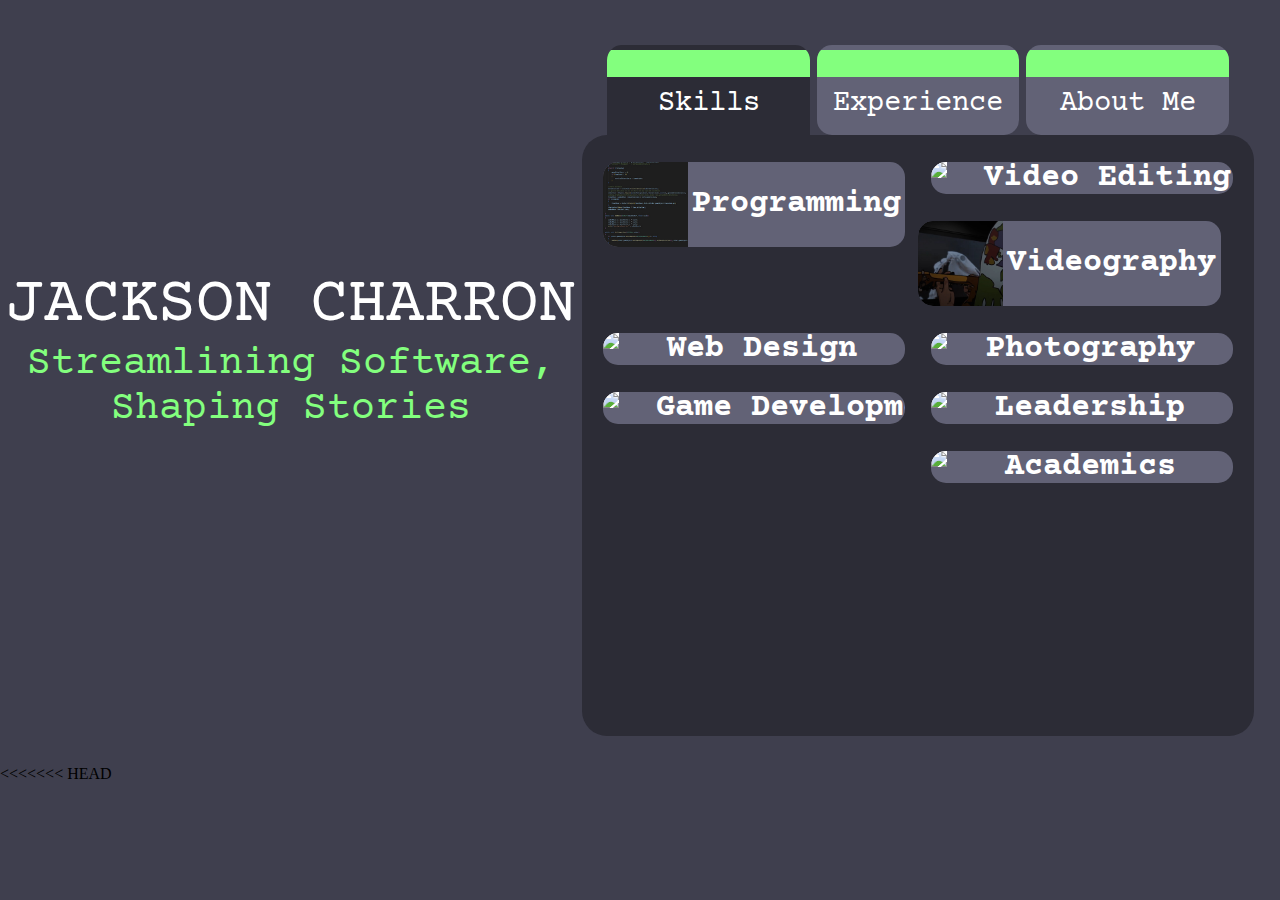
==== index.html @ 9fcb8065 "changed icons" ====
<!DOCTYPE html>
<html lang="en-us">

<head>

	<meta charset="UTF-8">
	<meta name="viewport" content="width=device-width, initial-scale=1">

	<title>Jackson's Portfolio</title>

</head>

<body>
	<div id="landingScreen">
		<div id="title">
			<h1>JACKSON CHARRON</h1>
			<h2>Streamlining Software, Shaping Stories</h2>
		</div>
		<div id="aboutTabWindow">
			<div id="aboutTabs">
				<button id="skillsTab" class="tab">
					<div class="colorBar"></div>
					<h1>Skills</h1>
				</button>
				<button id="experienceTab" class="tab unselectedTab">
					<div class="colorBar"></div>
					<h1>Experience</h1>
				</button>
				<button id="aboutMeTab" class="tab unselectedTab">
					<div class="colorBar"></div>
					<h1>About Me</h1>
				</button>
			</div>
			<div id="aboutInfoBox">
				<div id="skillsInfoBox">
					<div id="programmingCard" class= "infoCard left">
						<img class="infoIcon" src="images/programmingIcon.jpg">
						<h3>Programming</h3>
					</div>
					<div id="editingCard" class= "infoCard right">
						<img class="infoIcon" src="https://placehold.co/256x256">
						<h3>Video Editing</h3>
					</div>
					<div id="videographyCard" class= "infoCard left">
						<img class="infoIcon" src="images/videographyIcon.jpg">
						<h3>Videography</h3>
					</div>
					<div id="photographyCard" class= "infoCard right">
						<img class="infoIcon" src="https://placehold.co/256x256">
						<h3>Photography</h3>
					</div>
					<div id="webDesignCard" class= "infoCard left">
						<img class="infoIcon" src="https://placehold.co/256x256">
						<h3>Web Design</h3>
					</div>
					<div id="leadershipCard" class= "infoCard right">
						<img class="infoIcon" src="https://placehold.co/256x256">
						<h3>Leadership</h3>
					</div>
					<div id="gameDevelopmentCard" class= "infoCard left">
						<img class="infoIcon" src="https://placehold.co/256x256">
						<h3>Game Development</h3>
					</div>
					<div id="academicsCard" class= "infoCard right">
						<img class="infoIcon" src="https://placehold.co/256x256">
						<h3>Academics</h3>
					</div>
				</div>
				<div id="experienceInfoBox"><p>experience</p></div>
				<div id="aboutMeInfoBox"><p>about</p></div>
			</div>
		</div>
	</div>
<<<<<<< HEAD
	<div id="dimScreen">
		<div id="infoOverlays">
			<div id="infoOverlayButtons">
				<img id="closeInfoOverlay" src="https://placehold.co/256x256">
			</div>
			<div id="ProgrammingInfoOverlay">
				<h1>programming</h1>
			</div>
=======
	<div id="infoOverlays">
		<div id="infoOverlayButtons">
			<img id="closeInfoOverlay" src="https://placehold.co/256x256">
		</div>
		<div id="ProgrammingInfoOverlay" class="specInfoOverlay">
			<h1>programming</h1>
>>>>>>> 30cd0de2072a592771517bc92a729ec26924bf11
		</div>
		<div id="EditingInfoOverlay" class="specInfoOverlay">
			<h1>editing</h1>
		</div>
		<div id="VideographyInfoOverlay" class="specInfoOverlay">
			<h1>videography</h1>
		</div>
		<div id="PhotographyInfoOverlay" class="specInfoOverlay">
			<h1>photography</h1>
		</div>
		<div id="WebDesignInfoOverlay" class="specInfoOverlay">
			<h1>web design</h1>
		</div>
		<div id="LeadershipInfoOverlay" class="specInfoOverlay">
			<h1>leadership</h1>
		</div>
		<div id="GameDevelopmentInfoOverlay" class="specInfoOverlay">
			<h1>game development</h1>
		</div>
		<div id="AcademicsInfoOverlay" class="specInfoOverlay">
			<h1>academics</h1>
		</div>
	</div>
	<div id="projectsOverview">
		<div id="projectsOverviewTitle">
			<h1>PROJECTS</h1>
		</div>
		<div id="projects">
			<div class="projectItem left">
				<img src="https://placehold.co/600x400">
				<h2>projectName</h2>
			</div>
			<div class="projectItem middle">
				<img src="https://placehold.co/600x400">
				<h2>projectName</h2>
			</div>
			<div class="projectItem right">
				<img src="https://placehold.co/600x400">
				<h2>projectName</h2>
			</div>
			<div class="projectItem left">
				<img src="https://placehold.co/600x400">
				<h2>projectName</h2>
			</div>
			<div class="projectItem middle">
				<img src="https://placehold.co/600x400">
				<h2>projectName</h2>
			</div>
			<div class="projectItem right">
				<img src="https://placehold.co/600x400">
				<h2>projectName</h2>
			</div>
		</div>
	</div>
	<div id="footer">
		<p>Site designed, created, and hosted by Jackson Charron</p>
		<p><a href="https://github.com/saltine6/portfolio-site" target="_blank" rel="noreferrer noopener">Source Code</a></p>
	</div>
</body>
<link rel="stylesheet" type="text/css" href="index.css">
<script src="index.js"></script>
</html>
---- index.css ----
@font-face {
    font-family: 'Courier Prime';
    src: url("fonts/courier-prime/CourierPrime-Regular.ttf");
    font-weight: normal;
}

@font-face {
    font-family: 'Courier Prime';
    src: url("fonts/courier-prime/CourierPrime-Bold.ttf");
    font-weight: bold;
}

body {
    background-color: #3f3f4e;
    width: 100%;
    margin: 0;
    padding: 0;
    display: flex;
    flex-direction: column;
}

#landingScreen {
    margin: 0;
    display: flex;
    height: 85vh;
    min-width: 50%;
    float: left;
}

h1 {
    color: white; 
    font-size: 4em;
    font-family: 'Courier Prime';
    font-weight: normal;
}

#aboutTabWindow {
    width: 60%;
    display: flex;
    float:right;
    height: 85vh;
    display: flex;
    flex-direction: column;
}

#aboutTabs {
    height: 10vh;
    display: flex;
    width: 100%;
    margin-top: 5vh;
    margin-right: 2vw;
}

.tab {
    border-radius: 15px 15px 0 0;
    overflow: hidden;
    width: 29%;
    height: 100%;
    text-align: center;
    background-color: #2c2c36;
    border-style: none;
    padding: 0;
}

.tab.unselectedTab {
    background-color: #626276;
    border-radius: 15px;
}

.tab.unselectedTab:hover {
    animation-duration: 300ms;
    animation-name: tabGlow;
    animation-fill-mode: both;
    cursor: pointer;
}

@keyframes tabGlow {
    from {
        filter: brightness(100%);
        border-radius: 15px;
    }
    to {
        filter: brightness(85%);
        border-radius: 15px 15px 0 0;
    }
}

.colorBar {
    width: 100%;
    height: 30%;
    margin: 0;
    position:relative;
}

#skillsTab .colorBar {
    background-color: #83ff7e;
}

#experienceTab .colorBar {
    background-color: #83ff7e;
}

#aboutMeTab .colorBar {
    background-color: #83ff7e;
}

#skillsTab {
    margin-left: 2vw;
    float: left;
}

#experienceTab {
    margin-left: auto;
    margin-right: auto;
}

#aboutMeTab {
    margin-right: 4vw;
    float: right;
}

.tab h1 {
    font-size: 2.3vw;
    margin: 5% 0;
}

#aboutInfoBox {
    height: 75%;
    background-color: #2c2c36;
    margin-right: 2vw;
    padding: 0 3%;
    border-radius: 25px;
    padding-bottom: 3vh;
}

#aboutInfoBox div p {
    color: white;
    font-family: 'Courier Prime';
    margin: 5%;
}

#skillsInfoBox {
    display: block;
}

#experienceInfoBox {
    display: none;
}

#aboutMeInfoBox {
    display: none;
}

div.infoCard {
    background-color: #626276;
    border-radius: 15px;
    overflow: hidden;
    margin-top: 3vh;
    width: 48%;
    height: 20%;
    display: flex;
    flex-direction: row;
    text-align: center;
    overflow: hidden;
}

.infoCard.left {
    margin-right: 2%;
    float: left;
}

.infoCard.right {
    margin-left: 2%;
    float: right;
}

.infoCard h3 {
    color: white;
    font-family: 'Courier Prime';
    font-size: 200%;
    line-height: 100%;
    text-wrap:nowrap;
    margin: auto;
    width: 70%;
}

.specInfoOverlay {
    display: none;
}

.infoIcon {
    height: 100%;
    max-width: 28%;
    background-color: white;
    overflow: hidden;
}

.infoCard:hover {
    animation-duration: 300ms;
    animation-name: infoCardGlow;
    animation-fill-mode: both;
    cursor: pointer;
}

@keyframes infoCardGlow {
    from {
        filter: brightness(100%);
    }

    to {
        filter: brightness(85%);
    }
}

#title {
    width: 50%;
    display: flex;
    float: left;
    flex-direction: column;
}

#title h1 {
    text-align: center;
    font-size: 400%;
    display:flex;
    flex-direction: column;
    justify-content: center;
    margin: auto;
    margin-top: 30vh;
    margin-bottom: 0;
    font-family: 'Courier Prime';
    font-weight: normal;
    min-width: 100%;
}

#title h2 {
    text-align: center;
    font-size: 250%;
    color: #83ff7e;
    display:flex;
    flex-direction: column;
    justify-content: center;
    margin: auto;
    margin-top: 0;
    font-family: 'Courier Prime';
    font-weight: normal;
}

#projectsOverview {
    margin: 0;
    background-color: #3f3f4e;
}

#projectsOverviewTitle {
    height: 15vh;
    justify-content: center;
    width: 100%;
    display: flex;
    background-color: #2c2c36;
}

#projectsOverviewTitle h1 {
    text-align: center;
    display: flex;
    margin: auto;
    vertical-align: middle;
}

#footer {
    height: 10vh;
    justify-content: center;
    width: 100%;
    display: flex;
    flex-direction: column;
    background-color: #2c2c36;
    padding-top: 0.6%;
}

#footer p {
    text-align: center;
    display: flex;
    margin: auto;
    vertical-align: middle;
    font-family: 'Courier Prime';
    color: #ffffff;
    font-size: 100%;
}

#footer p a {
    color: #83ff7e;
    margin-top: -20%;
}

#projects {
    display: flex;
    flex-wrap:wrap;
    margin-bottom: 5vh;
}

#projects div.right {
    float: right;
    margin-right: 5vw;
}

#projects div.left {
    float: left;
    margin-left: 5vw;
}

#projects div.middle {
    margin-left: auto;
    margin-right: auto;
}

div.projectItem {
    background-color: #2c2c36;
    border-radius: 25px;
    overflow: hidden;
    margin-top: 5vh;
    width: 29vw;
    display: flex;
    flex-direction: column;
}

div.projectItem:hover {
    animation-duration: 300ms;
    animation-name: liftCard;
    animation-fill-mode: forwards;
    cursor: pointer;
}

@keyframes liftCard {
    from {
        box-shadow: 0 0 0 0 #2c2c36;
    }

    to {
        box-shadow: 0 0 0 5px #83ff7e;
    }
}

div.projectItem h2 {
    font-size: 3vw;
    margin: 3% auto;
    color: white;
    font-family: 'Courier Prime';
    font-weight: normal;
}

div.projectItem img {
    width: 100%;
}

#infoOverlays {
    margin: 1% auto;
    align-self: center;
    width: 60%;
    height: 95%;
    background-color: #2c2c36;
    box-shadow: 0px 0px 10px 10px #2c2c36;
    border: 5px solid #83ff7e;
    border-radius: 25px;
}

#dimScreen {
    display: none;
    position: absolute;
    width: 100%;
    height: 100%;
    background-color: #2c2c36b0;
}

#closeInfoOverlay {
    width: 5%;
    float: right;
    margin: 2%;
    margin-right: 3%;
}

#closeInfoOverlay:hover {
    cursor: pointer;
}
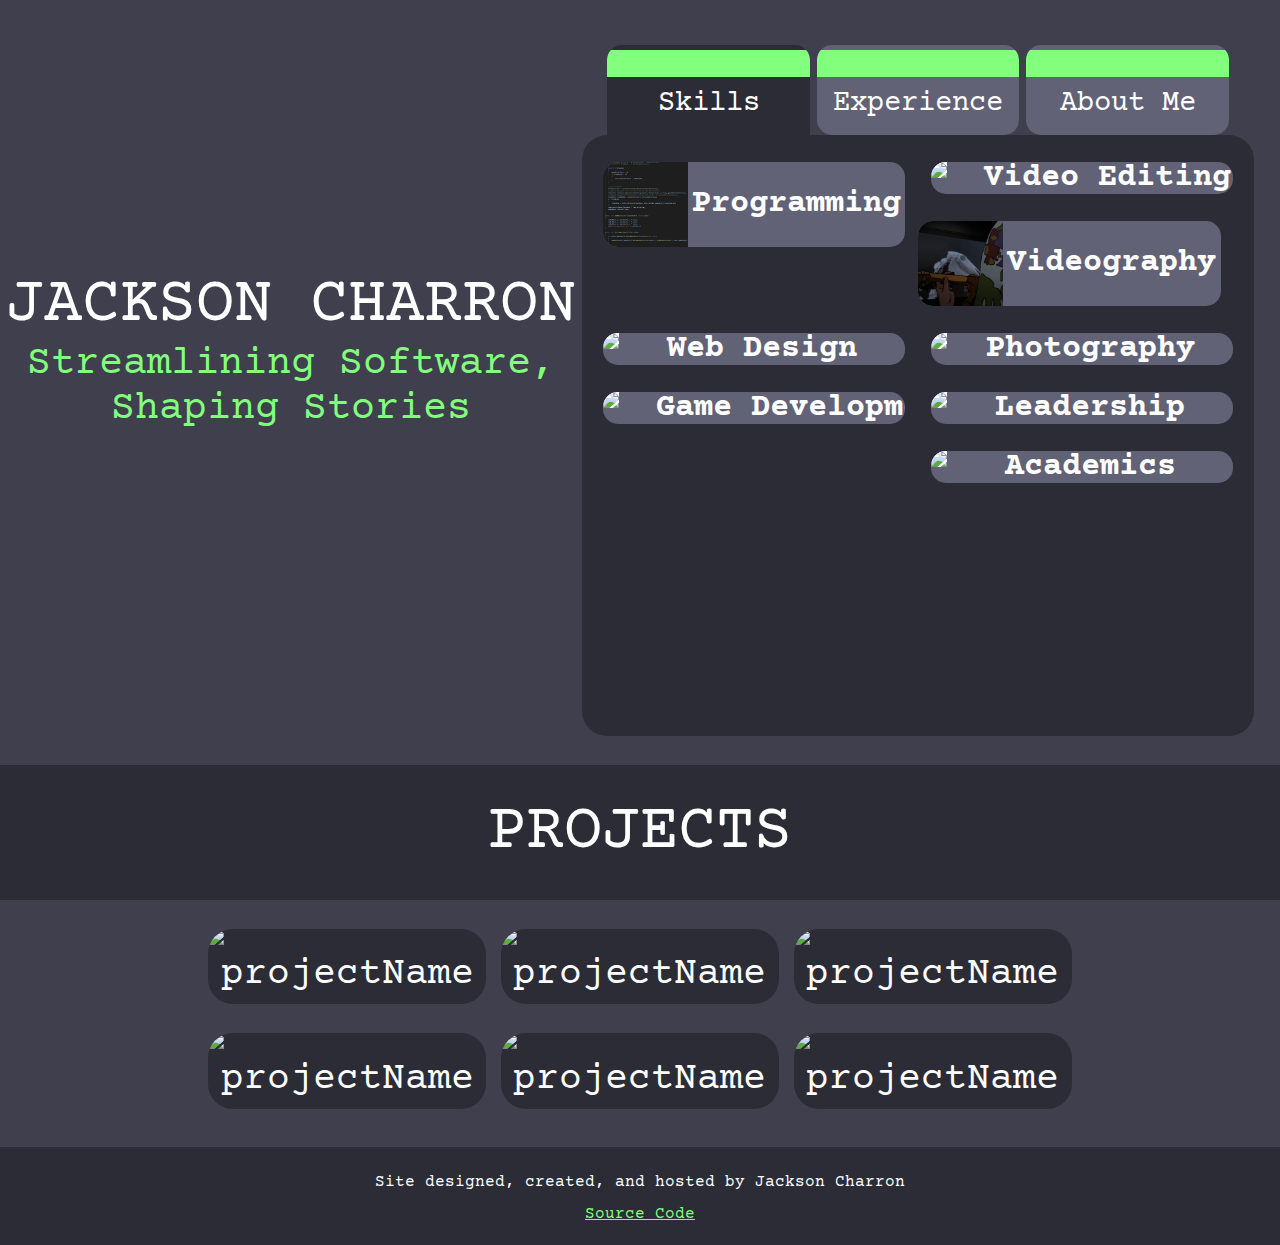
==== commit f17b5aab: "fixed background dimming" ====
--- a/index.html
+++ b/index.html
@@ -10,7 +10,7 @@
 
 </head>
 
-<body>
+<body id="body">
 	<div id="landingScreen">
 		<div id="title">
 			<h1>JACKSON CHARRON</h1>
@@ -71,8 +71,8 @@
 			</div>
 		</div>
 	</div>
-<<<<<<< HEAD
-	<div id="dimScreen">
+	<div id="infoOverlay">
+		<div id="dimScreen"></div>
 		<div id="infoOverlays">
 			<div id="infoOverlayButtons">
 				<img id="closeInfoOverlay" src="https://placehold.co/256x256">
@@ -80,35 +80,27 @@
 			<div id="ProgrammingInfoOverlay">
 				<h1>programming</h1>
 			</div>
-=======
-	<div id="infoOverlays">
-		<div id="infoOverlayButtons">
-			<img id="closeInfoOverlay" src="https://placehold.co/256x256">
-		</div>
-		<div id="ProgrammingInfoOverlay" class="specInfoOverlay">
-			<h1>programming</h1>
->>>>>>> 30cd0de2072a592771517bc92a729ec26924bf11
-		</div>
-		<div id="EditingInfoOverlay" class="specInfoOverlay">
-			<h1>editing</h1>
-		</div>
-		<div id="VideographyInfoOverlay" class="specInfoOverlay">
-			<h1>videography</h1>
-		</div>
-		<div id="PhotographyInfoOverlay" class="specInfoOverlay">
-			<h1>photography</h1>
-		</div>
-		<div id="WebDesignInfoOverlay" class="specInfoOverlay">
-			<h1>web design</h1>
-		</div>
-		<div id="LeadershipInfoOverlay" class="specInfoOverlay">
-			<h1>leadership</h1>
-		</div>
-		<div id="GameDevelopmentInfoOverlay" class="specInfoOverlay">
-			<h1>game development</h1>
-		</div>
-		<div id="AcademicsInfoOverlay" class="specInfoOverlay">
-			<h1>academics</h1>
+			<div id="EditingInfoOverlay" class="specInfoOverlay">
+				<h1>editing</h1>
+			</div>
+			<div id="VideographyInfoOverlay" class="specInfoOverlay">
+				<h1>videography</h1>
+			</div>
+			<div id="PhotographyInfoOverlay" class="specInfoOverlay">
+				<h1>photography</h1>
+			</div>
+			<div id="WebDesignInfoOverlay" class="specInfoOverlay">
+				<h1>web design</h1>
+			</div>
+			<div id="LeadershipInfoOverlay" class="specInfoOverlay">
+				<h1>leadership</h1>
+			</div>
+			<div id="GameDevelopmentInfoOverlay" class="specInfoOverlay">
+				<h1>game development</h1>
+			</div>
+			<div id="AcademicsInfoOverlay" class="specInfoOverlay">
+				<h1>academics</h1>
+			</div>
 		</div>
 	</div>
 	<div id="projectsOverview">
--- a/index.css
+++ b/index.css
@@ -205,10 +205,12 @@
 @keyframes infoCardGlow {
     from {
         filter: brightness(100%);
+        box-shadow: 0 0 0 0 #2c2c36;
     }
 
     to {
         filter: brightness(85%);
+        box-shadow: 0 0 0 5px #83ff7e;
     }
 }
 
@@ -294,17 +296,19 @@
 #projects {
     display: flex;
     flex-wrap:wrap;
-    margin-bottom: 5vh;
+    margin: auto;
+    margin-bottom: 3%;
+    width: 75%;
 }
 
 #projects div.right {
     float: right;
-    margin-right: 5vw;
+    margin-right: 5%;
 }
 
 #projects div.left {
     float: left;
-    margin-left: 5vw;
+    margin-left: 5%;
 }
 
 #projects div.middle {
@@ -316,8 +320,8 @@
     background-color: #2c2c36;
     border-radius: 25px;
     overflow: hidden;
-    margin-top: 5vh;
-    width: 29vw;
+    margin-top: 3%;
+    width: 29%;
     display: flex;
     flex-direction: column;
 }
@@ -331,10 +335,12 @@
 
 @keyframes liftCard {
     from {
+        filter: brightness(100%);
         box-shadow: 0 0 0 0 #2c2c36;
     }
 
     to {
+        filter: brightness(85%);
         box-shadow: 0 0 0 5px #83ff7e;
     }
 }
@@ -368,6 +374,15 @@
     width: 100%;
     height: 100%;
     background-color: #2c2c36b0;
+    z-index: -1;
+}
+
+#infoOverlay {
+    display: none;
+    position: absolute;
+    width: 100%;
+    height: 100%;
+    z-index: 2;
 }
 
 #closeInfoOverlay {
@@ -380,3 +395,28 @@
 #closeInfoOverlay:hover {
     cursor: pointer;
 }
+
+.stopScrolling {
+    height: 100%;
+    overflow: hidden;
+}
+
+/* width */
+::-webkit-scrollbar {
+    width: 10px;
+}
+  
+/* Track */
+::-webkit-scrollbar-track {
+    background: #2c2c36;
+}
+
+/* Handle */
+::-webkit-scrollbar-thumb {
+    background: #83ff7e;
+}
+
+/* Handle on hover */
+::-webkit-scrollbar-thumb:hover {
+    background: #51d34c;
+}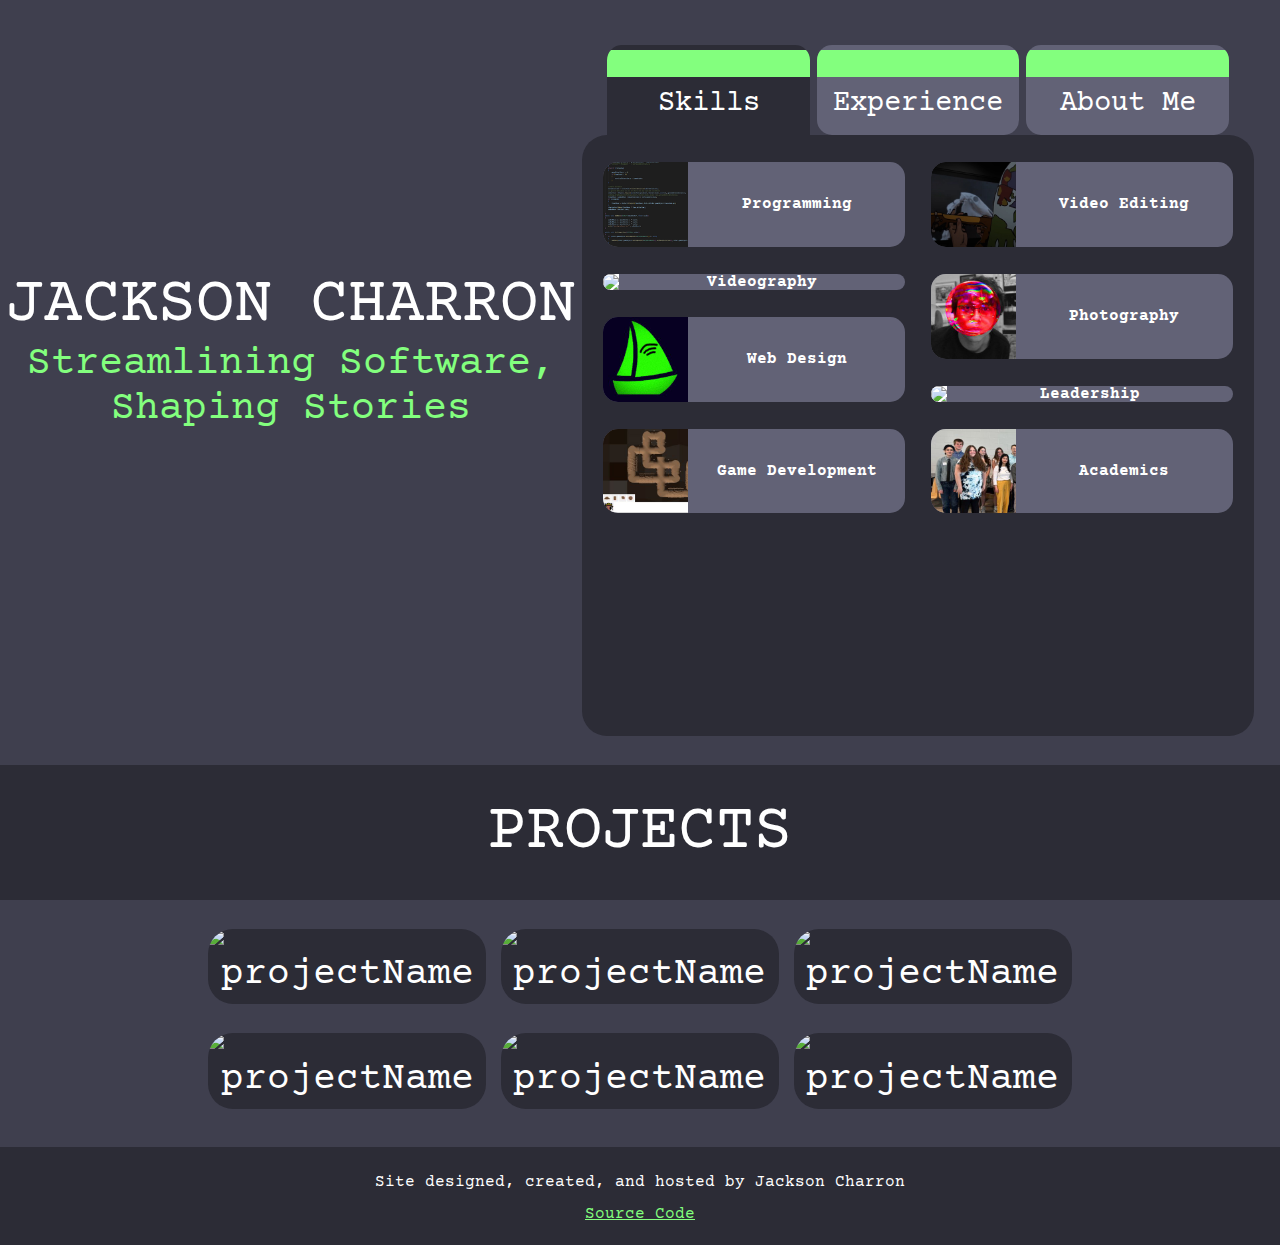
==== commit 649880d7: "continued updating icons" ====
--- a/index.html
+++ b/index.html
@@ -38,19 +38,19 @@
 						<h3>Programming</h3>
 					</div>
 					<div id="editingCard" class= "infoCard right">
-						<img class="infoIcon" src="https://placehold.co/256x256">
+						<img class="infoIcon" src="images/videoEditingIcon.jpg">
 						<h3>Video Editing</h3>
 					</div>
 					<div id="videographyCard" class= "infoCard left">
-						<img class="infoIcon" src="images/videographyIcon.jpg">
+						<img class="infoIcon" src="https://placehold.co/256x256">
 						<h3>Videography</h3>
 					</div>
 					<div id="photographyCard" class= "infoCard right">
-						<img class="infoIcon" src="https://placehold.co/256x256">
+						<img class="infoIcon" src="images/photographyIcon.jpg">
 						<h3>Photography</h3>
 					</div>
 					<div id="webDesignCard" class= "infoCard left">
-						<img class="infoIcon" src="https://placehold.co/256x256">
+						<img class="infoIcon" src="images/webDesignIcon.jpg">
 						<h3>Web Design</h3>
 					</div>
 					<div id="leadershipCard" class= "infoCard right">
@@ -58,11 +58,11 @@
 						<h3>Leadership</h3>
 					</div>
 					<div id="gameDevelopmentCard" class= "infoCard left">
-						<img class="infoIcon" src="https://placehold.co/256x256">
+						<img class="infoIcon" src="images/gameDevelopmentIcon.jpg">
 						<h3>Game Development</h3>
 					</div>
 					<div id="academicsCard" class= "infoCard right">
-						<img class="infoIcon" src="https://placehold.co/256x256">
+						<img class="infoIcon" src="images/academicsIcon.jpg">
 						<h3>Academics</h3>
 					</div>
 				</div>
--- a/index.css
+++ b/index.css
@@ -177,11 +177,17 @@
 .infoCard h3 {
     color: white;
     font-family: 'Courier Prime';
-    font-size: 200%;
+    font-size: 100%;
     line-height: 100%;
-    text-wrap:nowrap;
+    text-wrap:wrap;
     margin: auto;
     width: 70%;
+}
+
+@media screen and (min-width: 1300px) {
+    .infoCard h3 {
+        font-size: 200%;
+    }
 }
 
 .specInfoOverlay {
@@ -419,4 +425,4 @@
 /* Handle on hover */
 ::-webkit-scrollbar-thumb:hover {
     background: #51d34c;
-}+}
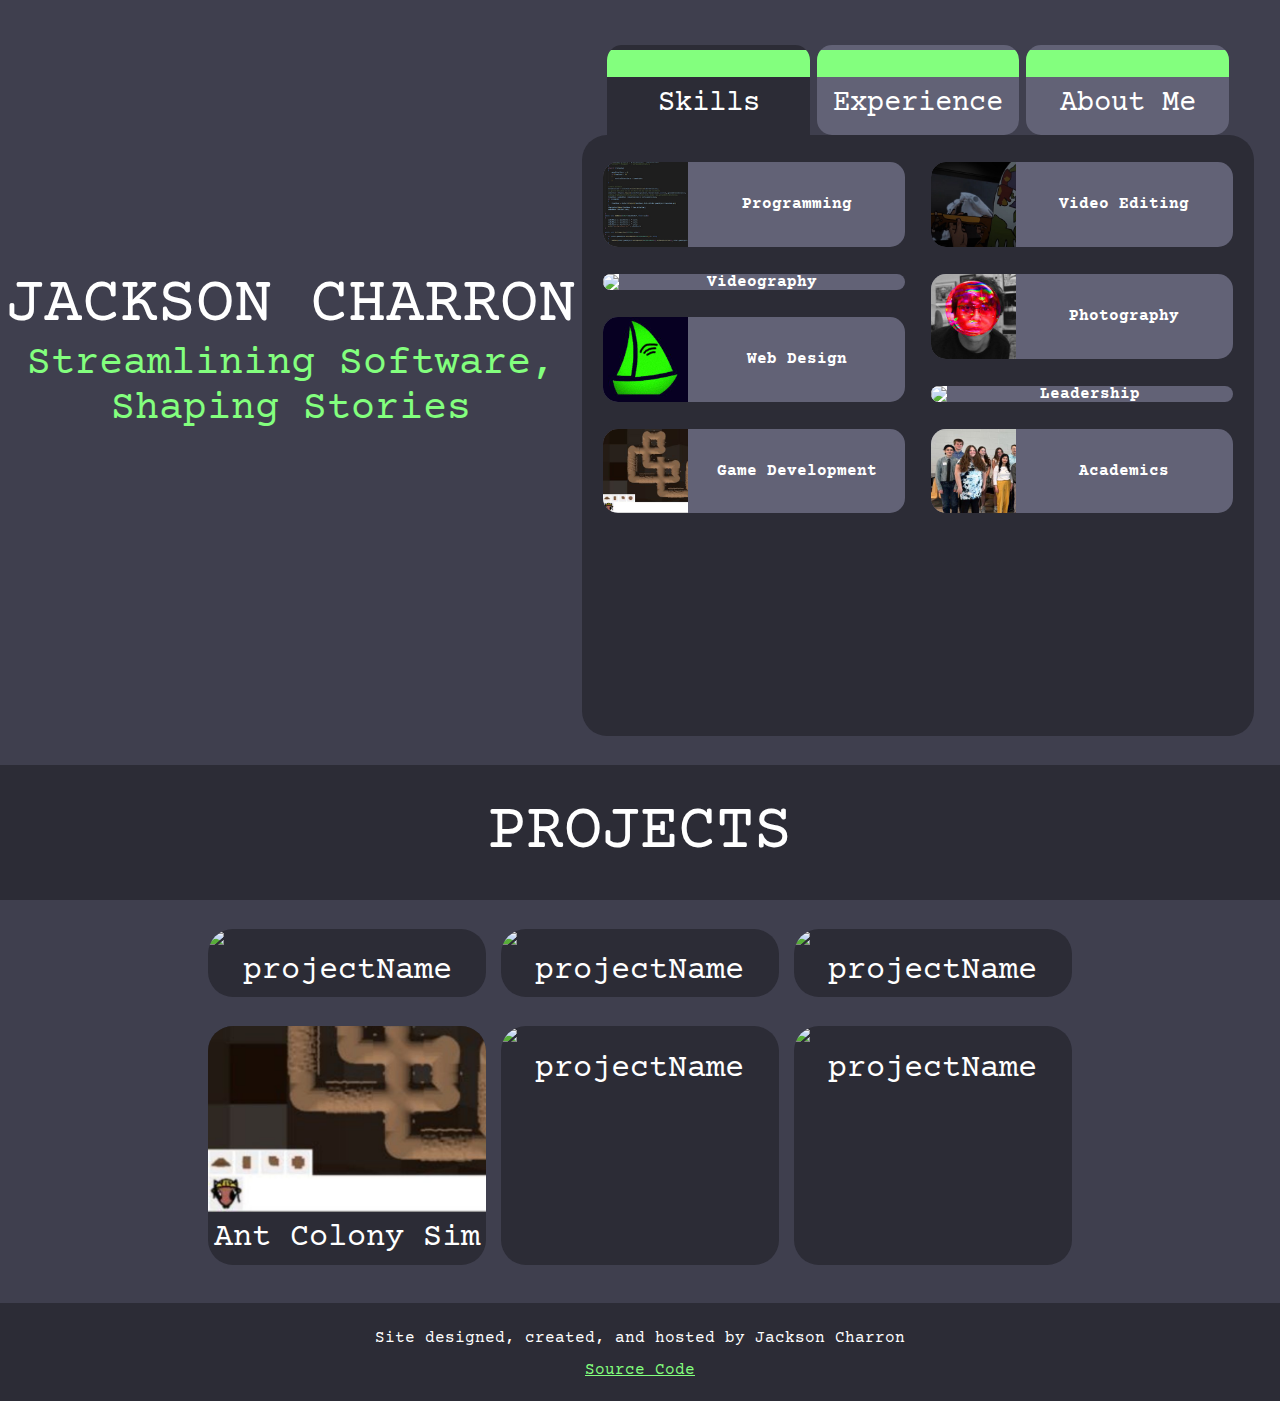
==== commit 43256d37: "overlay formatting + new image" ====
--- a/index.html
+++ b/index.html
@@ -75,31 +75,73 @@
 		<div id="dimScreen"></div>
 		<div id="infoOverlays">
 			<div id="infoOverlayButtons">
-				<img id="closeInfoOverlay" src="https://placehold.co/256x256">
+				<h1 id="closeInfoOverlay">X</h1>
 			</div>
-			<div id="ProgrammingInfoOverlay">
-				<h1>programming</h1>
+			<div id="ProgrammingInfoOverlay" class="specInfoOverlay">
+				<h1>Programming Skills</h1>
+				<h2>Can Write + Interpret in:</h2>
+				<div class="threeColContainer">
+					<div class="leftContainer">
+						<p>- C++</p>
+						<p>- C#</p>
+						<p>- Java</p>
+						<p>- OpenGLSL</p>
+					</div>
+					<div class="midContainer">
+						<p>- Python</p>
+						<p>- Arduino</p>
+						<p>- Javascript</p>
+						<p>- HTML</p>
+					</div>
+					<div class="rightContainer">
+						<p>- CSS</p>
+						<p>- Lua</p>
+						<p>- GDScript</p>
+						<p>- Luau</p>
+					</div>
+				</div>
+				<h2>Proficient with:</h2>
+				<div class="threeColContainer">
+					<div class="leftContainer">
+						<p>- Git</p>
+						<p>- VS Code</p>
+						<p>- NGINX</p>
+						<p>- Docker</p>
+					</div>
+					<div class="midContainer">
+						<p>- Unity</p>
+						<p>- Godot</p>
+						<p>- Processing</p>
+						<p>- IntelliJ</p>
+					</div>
+					<div class="rightContainer">
+						<p>- Arduino IDE</p>
+						<p>- Fabric</p>
+						<p>- Roblox Studio</p>
+						<p>- Forge</p>
+					</div>
+				</div>
 			</div>
 			<div id="EditingInfoOverlay" class="specInfoOverlay">
-				<h1>editing</h1>
+				<h1>Video Editing Skills</h1>
 			</div>
 			<div id="VideographyInfoOverlay" class="specInfoOverlay">
-				<h1>videography</h1>
+				<h1>Videography Skills</h1>
 			</div>
 			<div id="PhotographyInfoOverlay" class="specInfoOverlay">
-				<h1>photography</h1>
+				<h1>Photography Skills</h1>
 			</div>
 			<div id="WebDesignInfoOverlay" class="specInfoOverlay">
-				<h1>web design</h1>
+				<h1>Web Design Skills</h1>
 			</div>
 			<div id="LeadershipInfoOverlay" class="specInfoOverlay">
-				<h1>leadership</h1>
+				<h1>Leadership Skills</h1>
 			</div>
 			<div id="GameDevelopmentInfoOverlay" class="specInfoOverlay">
-				<h1>game development</h1>
+				<h1>Game Development Skills</h1>
 			</div>
 			<div id="AcademicsInfoOverlay" class="specInfoOverlay">
-				<h1>academics</h1>
+				<h1>Academic Skills</h1>
 			</div>
 		</div>
 	</div>
@@ -121,8 +163,8 @@
 				<h2>projectName</h2>
 			</div>
 			<div class="projectItem left">
-				<img src="https://placehold.co/600x400">
-				<h2>projectName</h2>
+				<img src="images/antColonyProject.jpg">
+				<h2>Ant Colony Sim</h2>
 			</div>
 			<div class="projectItem middle">
 				<img src="https://placehold.co/600x400">
--- a/index.css
+++ b/index.css
@@ -194,6 +194,11 @@
     display: none;
 }
 
+.specInfoOverlay h1 {
+    text-align: center;
+    width: 100%;
+}
+
 .infoIcon {
     height: 100%;
     max-width: 28%;
@@ -352,8 +357,10 @@
 }
 
 div.projectItem h2 {
-    font-size: 3vw;
+    font-size: 200%;
     margin: 3% auto;
+    max-height: 100%;
+    text-align: center;
     color: white;
     font-family: 'Courier Prime';
     font-weight: normal;
@@ -392,14 +399,62 @@
 }
 
 #closeInfoOverlay {
-    width: 5%;
-    float: right;
-    margin: 2%;
-    margin-right: 3%;
+    width: 3%;
+    margin: 2% 0 0 55%;
+    position: absolute;
+    color:#83ff7e;
 }
 
 #closeInfoOverlay:hover {
     cursor: pointer;
+    color:#51d34c;
+}
+
+.specInfoOverlay h1 {
+    font-size: 300%;
+    font-weight: bold;
+}
+
+.specInfoOverlay h2 {
+    color: #83ff7e;
+    font-family: 'Courier Prime';
+    margin-left: 5%;
+    font-size: 200%;
+    font-weight: normal;
+}
+
+.specInfoOverlay p {
+    color:white;
+    font-size: 150%;
+    font-family: 'Courier Prime';
+    font-weight: normal;
+    margin-left: 8%;
+    margin-right: 5%;
+    display: flex;
+}
+
+.threeColContainer {
+    width: 100%;
+    display: flex;
+    margin: 3% 4%;
+}
+
+.threeColContainer .leftContainer {
+    float: left;
+    width: 33%;
+    height: 100%;
+}
+
+.threeColContainer .rightContainer {
+    float: right;
+    width: 33%;
+    height: 100%;
+}
+
+.threeColContainer .midContainer {
+    width: 33%;
+    height: 100%;
+    margin: auto;
 }
 
 .stopScrolling {
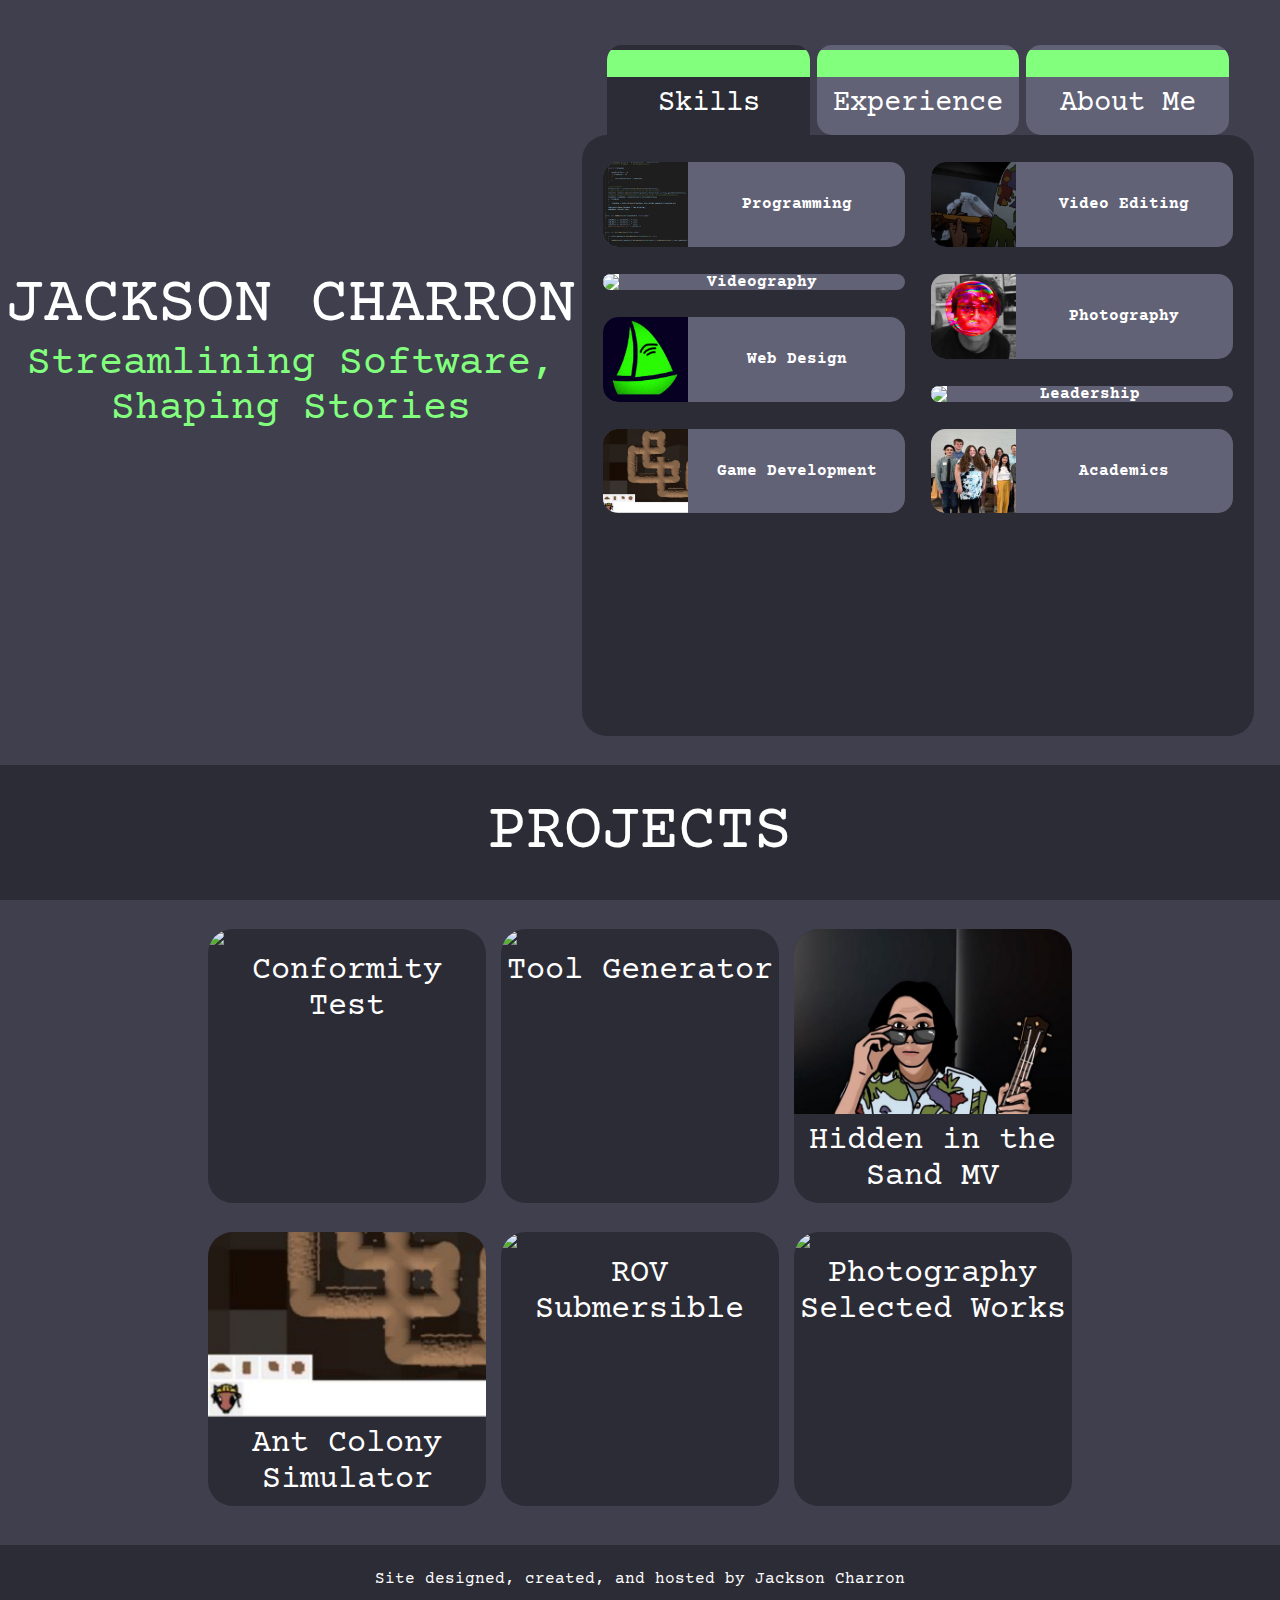
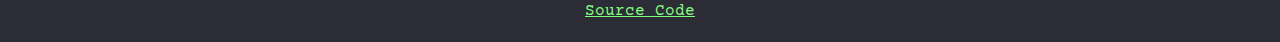
==== commit 8bdf0af2: "updated project panels" ====
--- a/index.html
+++ b/index.html
@@ -152,27 +152,27 @@
 		<div id="projects">
 			<div class="projectItem left">
 				<img src="https://placehold.co/600x400">
-				<h2>projectName</h2>
+				<h2>Conformity Test</h2>
 			</div>
 			<div class="projectItem middle">
 				<img src="https://placehold.co/600x400">
-				<h2>projectName</h2>
+				<h2>Tool Generator</h2>
+			</div>
+			<div class="projectItem right">
+				<img src="images/hitsmv.jpg">
+				<h2>Hidden in the Sand MV</h2>
+			</div>
+			<div class="projectItem left">
+				<img src="images/antColonyProject.jpg">
+				<h2>Ant Colony Simulator</h2>
+			</div>
+			<div class="projectItem middle">
+				<img src="https://placehold.co/600x400">
+				<h2>ROV Submersible</h2>
 			</div>
 			<div class="projectItem right">
 				<img src="https://placehold.co/600x400">
-				<h2>projectName</h2>
-			</div>
-			<div class="projectItem left">
-				<img src="images/antColonyProject.jpg">
-				<h2>Ant Colony Sim</h2>
-			</div>
-			<div class="projectItem middle">
-				<img src="https://placehold.co/600x400">
-				<h2>projectName</h2>
-			</div>
-			<div class="projectItem right">
-				<img src="https://placehold.co/600x400">
-				<h2>projectName</h2>
+				<h2>Photography Selected Works</h2>
 			</div>
 		</div>
 	</div>
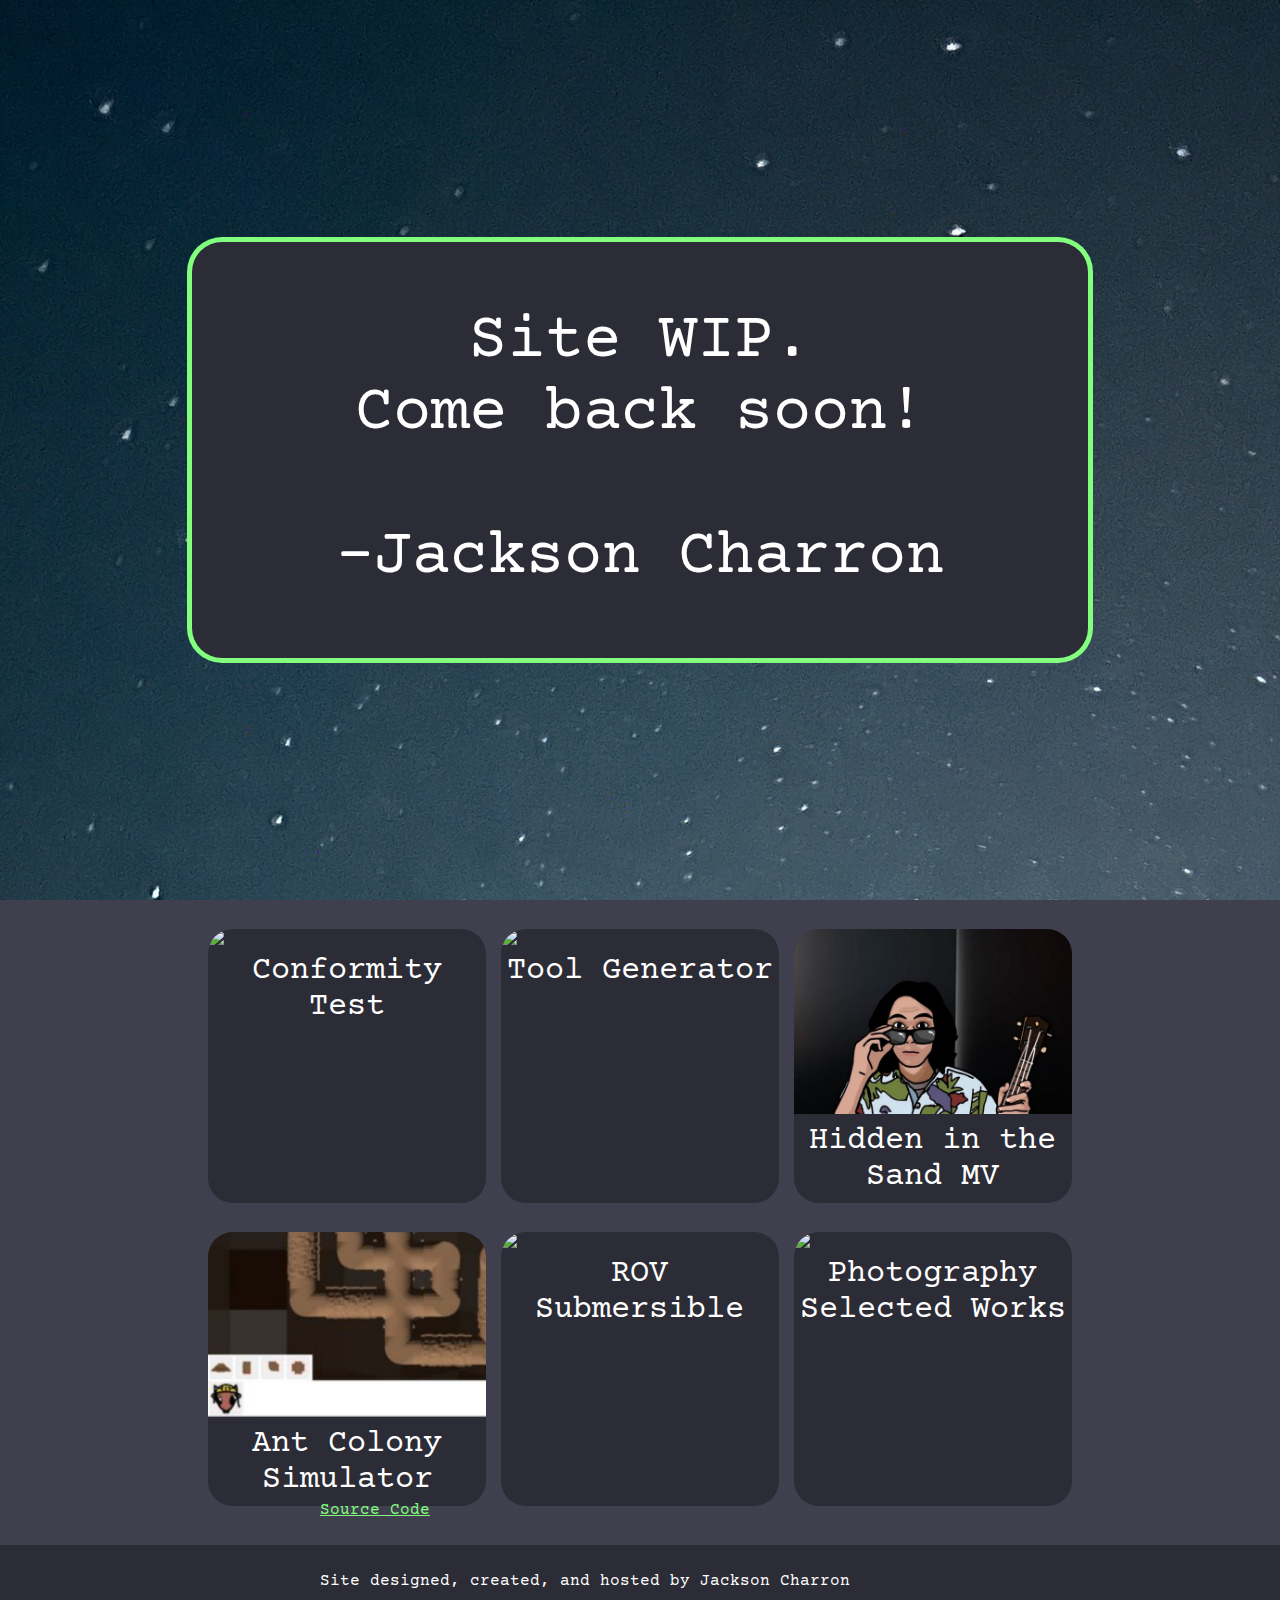
==== commit de3b3aa0: "added blog page + WIP cover to index" ====
--- a/index.html
+++ b/index.html
@@ -10,7 +10,10 @@
 
 </head>
 
-<body id="body">
+<body id="body" class="stopScrolling">
+	<div id="WIPCover">
+		<h1>Site WIP.<br>Come back soon!<br><br>-Jackson Charron</h1>
+	</div>
 	<div id="landingScreen">
 		<div id="title">
 			<h1>JACKSON CHARRON</h1>
--- a/index.css
+++ b/index.css
@@ -8,6 +8,29 @@
     font-family: 'Courier Prime';
     src: url("fonts/courier-prime/CourierPrime-Bold.ttf");
     font-weight: bold;
+}
+
+#WIPCover {
+    width: 100%;
+    height: 100%;
+    position: absolute;
+    background-color: #2c2c36;
+    z-index: 5;
+    display: flex;
+    flex-direction: column;
+    background-image: url("images/blogBackgroundImage.jpg");
+    justify-content: center;
+}
+
+#WIPCover > h1 {
+    width: 70%;
+    margin-left: 15%;
+    box-shadow: 0 0 0 5px #83ff7e;
+    border-radius: 30px;
+    padding: 5%;
+    box-sizing: border-box;
+    text-align: center;
+    background-color: #2c2c36;
 }
 
 body {
@@ -32,6 +55,74 @@
     font-size: 4em;
     font-family: 'Courier Prime';
     font-weight: normal;
+}
+
+p {
+    color: white;
+    font-family: 'Courier Prime';
+    font-weight: normal;
+    width: 50%;
+    font-size: 150%;
+    margin-left: 25%;
+    margin-right: auto;
+    line-height: 150%;
+    text-align: justify;
+    text-justify: inter-character;
+}
+
+audio {
+    position: fixed;
+    bottom: 30%;
+    right: 2%;
+    width:19%;
+}
+
+#blogTitle {
+    color: white; 
+    font-size: 5vw;
+    font-family: 'Courier Prime';
+    font-weight: normal;
+    width: 80%;
+    margin-left: 10%;
+    text-align: center;
+    margin-top: 2%;
+    margin-bottom: 1%;
+}
+
+#blogTitle > b {
+    color:#83ff7e;
+}
+
+#blogAuthor {
+    color: white; 
+    font-size: 150%;
+    font-family: 'Courier Prime';
+    font-weight: normal;
+    width: 50%;
+    margin-left: 25%;
+    text-align: center;
+    margin-top: 0;
+    margin-bottom: 0.5%;
+}
+
+#blogDate {
+    color: white; 
+    font-size: 150%;
+    font-family: 'Courier Prime';
+    font-weight: normal;
+    width: 50%;
+    margin-left: 25%;
+    text-align: center;
+    margin-top: 0;
+}
+
+#blogTitleDiv {
+    width: 100%;
+    background-color:#2c2c36;
+    background-image: url("images/blogBackgroundImage.jpg");
+    background-attachment: fixed;
+    margin-bottom: 2%;
+    padding: 10% 0;
 }
 
 #aboutTabWindow {
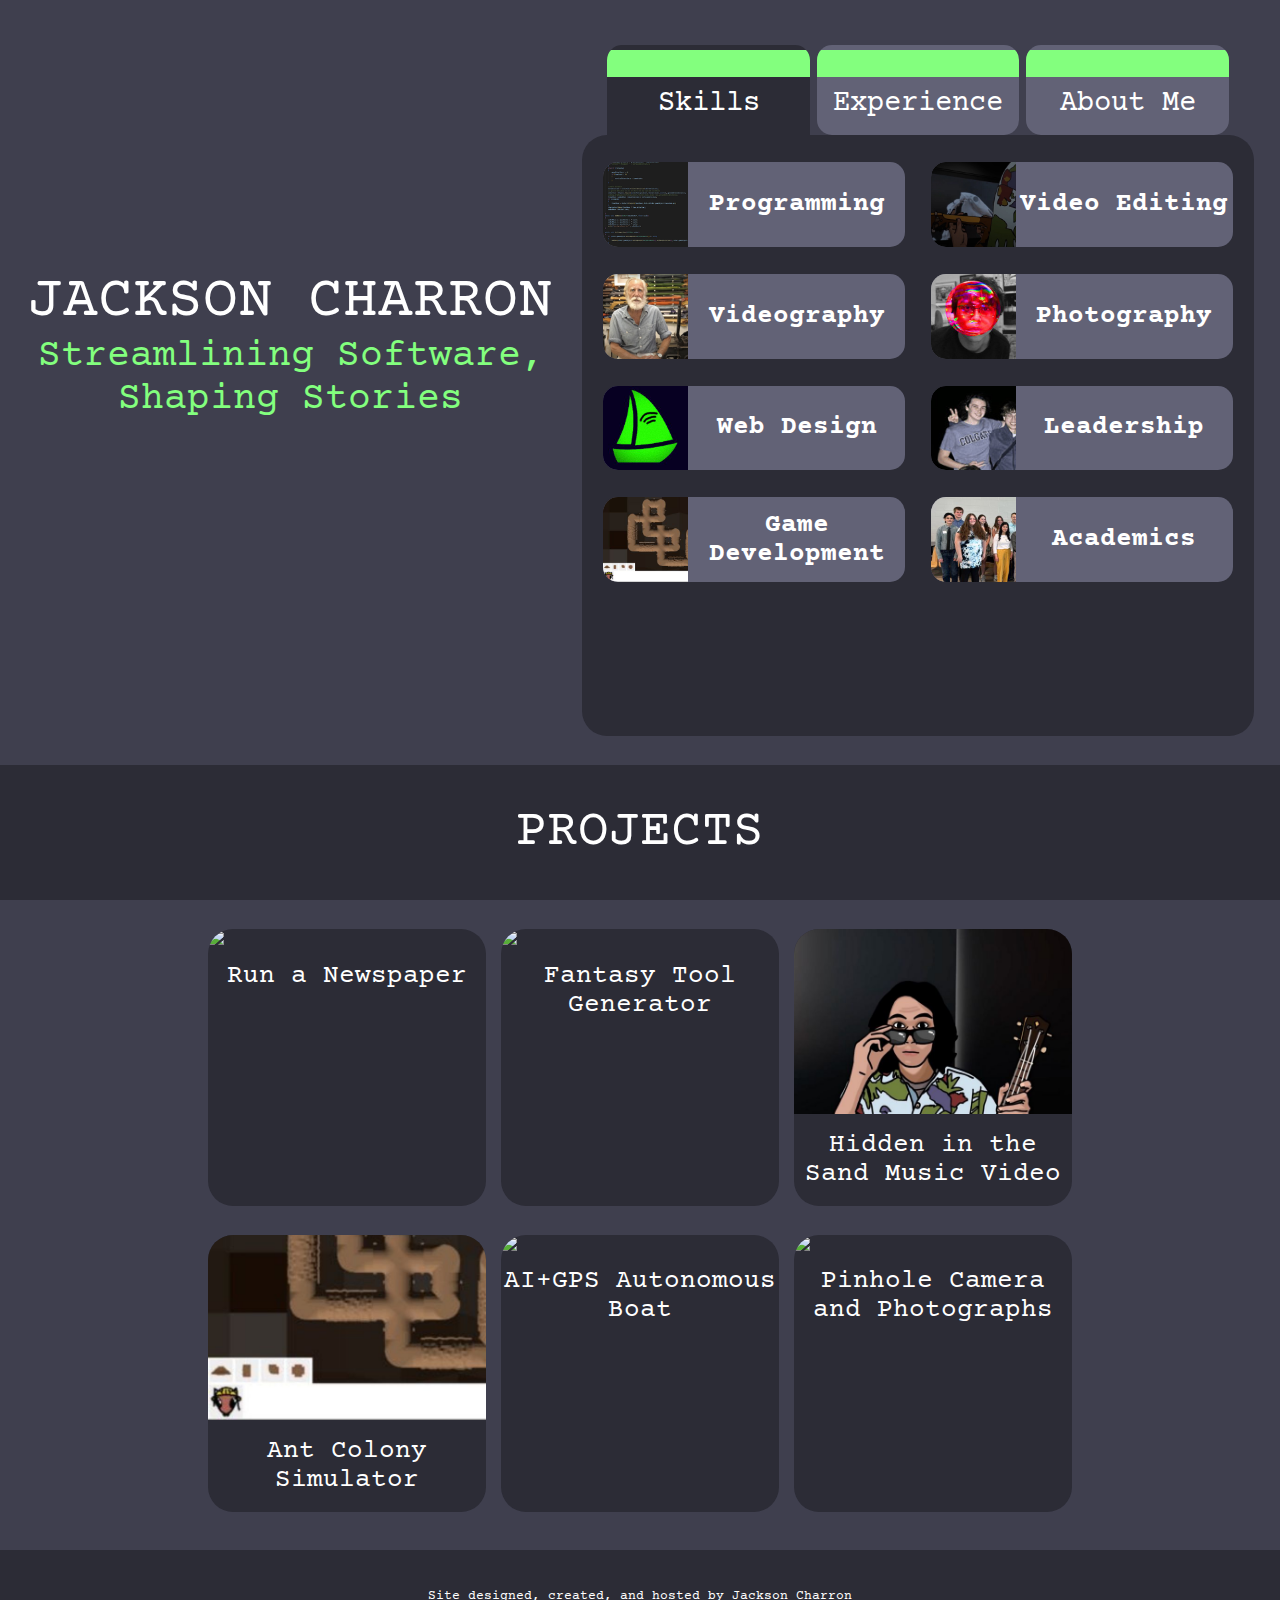
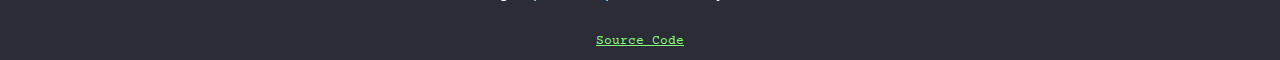
==== commit 279de053: "added photography tab + more icons" ====
--- a/index.html
+++ b/index.html
@@ -10,10 +10,7 @@
 
 </head>
 
-<body id="body" class="stopScrolling">
-	<div id="WIPCover">
-		<h1>Site WIP.<br>Come back soon!<br><br>-Jackson Charron</h1>
-	</div>
+<body id="body">
 	<div id="landingScreen">
 		<div id="title">
 			<h1>JACKSON CHARRON</h1>
@@ -45,7 +42,7 @@
 						<h3>Video Editing</h3>
 					</div>
 					<div id="videographyCard" class= "infoCard left">
-						<img class="infoIcon" src="https://placehold.co/256x256">
+						<img class="infoIcon" src="images/videographyIcon.jpg">
 						<h3>Videography</h3>
 					</div>
 					<div id="photographyCard" class= "infoCard right">
@@ -57,7 +54,7 @@
 						<h3>Web Design</h3>
 					</div>
 					<div id="leadershipCard" class= "infoCard right">
-						<img class="infoIcon" src="https://placehold.co/256x256">
+						<img class="infoIcon" src="images/leadershipIcon.jpg">
 						<h3>Leadership</h3>
 					</div>
 					<div id="gameDevelopmentCard" class= "infoCard left">
@@ -69,8 +66,24 @@
 						<h3>Academics</h3>
 					</div>
 				</div>
-				<div id="experienceInfoBox"><p>experience</p></div>
-				<div id="aboutMeInfoBox"><p>about</p></div>
+				<div id="experienceInfoBox">
+					<h3><b>LTV Studios - 2022-2023/2024-Present</b><br>Editor + General Assistant</h3>
+					<p>Starting out in LTV's summer intern program before a quick promotion
+						to editor, I create short form content out of LTV productions
+						and edit interviews.
+					</p>
+					<h3><b>The East Hampton Star Newspaper - 2024</b><br>Digital Publishing Assistant</h3>
+					<p>
+						Working with the East Hampton Star, I digitized stories from the
+						weekly paper for their website and constructed two weekly
+						newsletters consisting of highlights from the paper.
+					</p>
+					<h3><b>Various Projects</b> (Highlighted Below)</h3>
+				</div>
+				<div id="aboutMeInfoBox">
+					<img href="portrait.jpg">
+					<p>jackon</p>
+				</div>
 			</div>
 		</div>
 	</div>
@@ -103,7 +116,7 @@
 						<p>- Luau</p>
 					</div>
 				</div>
-				<h2>Proficient with:</h2>
+				<h2>Proficient in:</h2>
 				<div class="threeColContainer">
 					<div class="leftContainer">
 						<p>- Git</p>
@@ -124,6 +137,12 @@
 						<p>- Forge</p>
 					</div>
 				</div>
+				<p>It's difficult to narrow my programming skills down into
+					a paragraph, but the essentials of what I want to convey
+					are that I am a highly versatile and adaptable individual.
+					I am an especially great asset in this field because I
+					learn quickly and I work with great passion and efficiency.
+			   </p>
 			</div>
 			<div id="EditingInfoOverlay" class="specInfoOverlay">
 				<h1>Video Editing Skills</h1>
@@ -132,13 +151,43 @@
 				<h1>Videography Skills</h1>
 			</div>
 			<div id="PhotographyInfoOverlay" class="specInfoOverlay">
-				<h1>Photography Skills</h1>
+				<h1>Photography Experience</h1>
+				<h2>My relationship with Photography</h2>
+				<p>
+					From a young age, my dad would take me out at sunrise for nature
+					photoshoots in the Hamptons. I quickly grew into my own passion for
+					photography, experimenting with both digital and analog mediums
+					as I developed my artistic persona. While I can at times take
+					a methodic approach to my projects, I often find myself taken
+					 over by inspiration for a composition.
+				</p>
+				<div class="photoDiv floatLeft">
+					<img src="images/photographyLog.jpg">
+					<p class="caption">A logbook I kept when I was practicing pinhole photography<br>(See results in the projects section!)</p>
+				</div>
+				<div class="photoDiv floatRight">
+					<img src="images/wyattPortrait.jpg" class="tallImg">
+					<p class="caption">This portrait was exhibited in the Parrish Art Museum</p>
+				</div>
 			</div>
 			<div id="WebDesignInfoOverlay" class="specInfoOverlay">
 				<h1>Web Design Skills</h1>
 			</div>
 			<div id="LeadershipInfoOverlay" class="specInfoOverlay">
-				<h1>Leadership Skills</h1>
+				<h1>Leadership Experience</h1>
+				<h2>President of Robotics Club<br>2024</h2>
+				<p>As a member of the Robotics club for all four of my years in
+					highschool, I ran for president senior year to shape the club
+					in a way that my club members and I believe will be beneficial
+					for the new generation of robotics enthusiasts at our school.
+				</p>
+				<h2>Treasurer of Astronomy Club<br>2024</h2>
+				<p>As one of Astronomy Club's founding members back in 2023, I
+					ran for treasurer my senior year to ensure that our club has
+					funding for our outings where we learn about and admire the
+					 cosmos. As treasurer, I work closely with all club officers 
+					 to plan fundraising opportunities and realize our goals.
+				</p>
 			</div>
 			<div id="GameDevelopmentInfoOverlay" class="specInfoOverlay">
 				<h1>Game Development Skills</h1>
@@ -155,15 +204,15 @@
 		<div id="projects">
 			<div class="projectItem left">
 				<img src="https://placehold.co/600x400">
-				<h2>Conformity Test</h2>
+				<h2>Run a Newspaper</h2>
 			</div>
 			<div class="projectItem middle">
 				<img src="https://placehold.co/600x400">
-				<h2>Tool Generator</h2>
+				<h2>Fantasy Tool Generator</h2>
 			</div>
 			<div class="projectItem right">
 				<img src="images/hitsmv.jpg">
-				<h2>Hidden in the Sand MV</h2>
+				<h2>Hidden in the Sand Music Video</h2>
 			</div>
 			<div class="projectItem left">
 				<img src="images/antColonyProject.jpg">
@@ -171,11 +220,11 @@
 			</div>
 			<div class="projectItem middle">
 				<img src="https://placehold.co/600x400">
-				<h2>ROV Submersible</h2>
+				<h2>AI+GPS Autonomous Boat</h2>
 			</div>
 			<div class="projectItem right">
 				<img src="https://placehold.co/600x400">
-				<h2>Photography Selected Works</h2>
+				<h2>Pinhole Camera and Photographs</h2>
 			</div>
 		</div>
 	</div>
--- a/index.css
+++ b/index.css
@@ -19,6 +19,7 @@
     display: flex;
     flex-direction: column;
     background-image: url("images/blogBackgroundImage.jpg");
+    background-size: cover;
     justify-content: center;
 }
 
@@ -52,17 +53,30 @@
 
 h1 {
     color: white; 
-    font-size: 4em;
-    font-family: 'Courier Prime';
-    font-weight: normal;
-}
-
-p {
+    font-size: 4vw;
+    font-family: 'Courier Prime';
+    font-weight: normal;
+}
+
+h2 {
+    color: white; 
+    font-size: 3vw;
+    font-family: 'Courier Prime';
+    font-weight: normal;
+    text-align: center;
+    margin: 1vw 0;
+}
+
+#blogBodyDiv h2 {
+    font-size: 0.6vw;
+}
+
+#blogBodyDiv p {
     color: white;
     font-family: 'Courier Prime';
     font-weight: normal;
     width: 50%;
-    font-size: 150%;
+    font-size: 1vw;
     margin-left: 25%;
     margin-right: auto;
     line-height: 150%;
@@ -74,7 +88,8 @@
     position: fixed;
     bottom: 30%;
     right: 2%;
-    width:19%;
+    width:19vw;
+    height: 3vw;
 }
 
 #blogTitle {
@@ -95,7 +110,7 @@
 
 #blogAuthor {
     color: white; 
-    font-size: 150%;
+    font-size: 2vw;
     font-family: 'Courier Prime';
     font-weight: normal;
     width: 50%;
@@ -107,7 +122,7 @@
 
 #blogDate {
     color: white; 
-    font-size: 150%;
+    font-size: 2vw;
     font-family: 'Courier Prime';
     font-weight: normal;
     width: 50%;
@@ -120,6 +135,7 @@
     width: 100%;
     background-color:#2c2c36;
     background-image: url("images/blogBackgroundImage.jpg");
+    background-size: cover;
     background-attachment: fixed;
     margin-bottom: 2%;
     padding: 10% 0;
@@ -222,13 +238,10 @@
     padding: 0 3%;
     border-radius: 25px;
     padding-bottom: 3vh;
-}
-
-#aboutInfoBox div p {
-    color: white;
-    font-family: 'Courier Prime';
-    margin: 5%;
-}
+    overflow-y: auto;
+}
+
+
 
 #skillsInfoBox {
     display: block;
@@ -236,6 +249,35 @@
 
 #experienceInfoBox {
     display: none;
+    padding-top: 3vh;
+}
+
+#experienceInfoBox h2 {
+    font-size: 2vw;
+    margin-top: 3vh;
+    text-align: left;
+    font-weight: bold;
+    margin-bottom: 0;
+}
+
+#experienceInfoBox h3 {
+    font-size: 1.8vw;
+    text-align: left;
+    color: #83ff7e;
+    font-family: 'Courier Prime';
+    font-weight: normal;
+    margin-bottom: 1vh;
+    margin-top: 1vh;
+}
+
+#experienceInfoBox p {
+    width: 85%;
+    font-size: 1.5vw;
+    margin-top: 1vh;
+    margin-left: 3vw;
+    color: white;
+    font-family: 'Courier Prime';
+    font-weight: normal;
 }
 
 #aboutMeInfoBox {
@@ -268,26 +310,14 @@
 .infoCard h3 {
     color: white;
     font-family: 'Courier Prime';
-    font-size: 100%;
-    line-height: 100%;
+    font-size: 2vw;
     text-wrap:wrap;
     margin: auto;
     width: 70%;
 }
 
-@media screen and (min-width: 1300px) {
-    .infoCard h3 {
-        font-size: 200%;
-    }
-}
-
 .specInfoOverlay {
     display: none;
-}
-
-.specInfoOverlay h1 {
-    text-align: center;
-    width: 100%;
 }
 
 .infoIcon {
@@ -325,7 +355,7 @@
 
 #title h1 {
     text-align: center;
-    font-size: 400%;
+    font-size: 4.5vw;
     display:flex;
     flex-direction: column;
     justify-content: center;
@@ -339,7 +369,7 @@
 
 #title h2 {
     text-align: center;
-    font-size: 250%;
+    font-size: 3vw;
     color: #83ff7e;
     display:flex;
     flex-direction: column;
@@ -377,22 +407,69 @@
     display: flex;
     flex-direction: column;
     background-color: #2c2c36;
-    padding-top: 0.6%;
-}
-
-#footer p {
-    text-align: center;
-    display: flex;
+    padding-top: 0.6vw;
+    padding-bottom: 1vw;
+    text-align: center;
+}
+
+#footer > p {
+    width: 50%;
+    display: block;
+    font-family: 'Courier Prime';
+    color: #ffffff;
+    font-size: 1vw;
     margin: auto;
-    vertical-align: middle;
-    font-family: 'Courier Prime';
-    color: #ffffff;
-    font-size: 100%;
-}
-
-#footer p a {
+    text-align:center;
+    margin-bottom: 0;
+}
+
+a {
     color: #83ff7e;
-    margin-top: -20%;
+}
+
+#LeadershipInfoOverlay h2 {
+    font-size: 3vw;
+}
+
+#LeadershipInfoOverlay p {
+    font-size: 1.5vw;
+}
+
+.photoDiv {
+    width: 50%;
+    padding: 0;
+}
+
+.photoDiv > img {
+    width: 75%;
+    margin-left: 12.5%;
+    margin-right: auto;
+    box-shadow: 10px 5px 10px;
+}
+
+.photoDiv > .tallImg {
+    width: 50%;
+    margin-left: 25%;
+    margin-right: auto;
+}
+
+.photoDiv > p {
+    margin: 0;
+    margin-top: 1vw;
+    text-align: center;
+}
+
+.floatRight {
+    float: right;
+}
+
+.floatLeft {
+    float: left;
+}
+
+#PhotographyInfoOverlay > .caption {
+    width: 50%;
+    margin: 0;
 }
 
 #projects {
@@ -448,8 +525,8 @@
 }
 
 div.projectItem h2 {
-    font-size: 200%;
-    margin: 3% auto;
+    font-size: 2vw;
+    margin: 6% 1%;
     max-height: 100%;
     text-align: center;
     color: white;
@@ -470,6 +547,7 @@
     box-shadow: 0px 0px 10px 10px #2c2c36;
     border: 5px solid #83ff7e;
     border-radius: 25px;
+    overflow-y: auto;
 }
 
 #dimScreen {
@@ -502,21 +580,24 @@
 }
 
 .specInfoOverlay h1 {
-    font-size: 300%;
+    font-size: 3vw;
     font-weight: bold;
+    text-align: center;
+    width: 100%;
 }
 
 .specInfoOverlay h2 {
     color: #83ff7e;
     font-family: 'Courier Prime';
     margin-left: 5%;
-    font-size: 200%;
-    font-weight: normal;
+    font-size: 2vw;
+    font-weight: normal;
+    text-align: left;
 }
 
 .specInfoOverlay p {
     color:white;
-    font-size: 150%;
+    font-size: 1.5vw;
     font-family: 'Courier Prime';
     font-weight: normal;
     margin-left: 8%;
@@ -525,9 +606,19 @@
 }
 
 .threeColContainer {
-    width: 100%;
-    display: flex;
-    margin: 3% 4%;
+    width: 75%;
+    display: flex;
+    margin: 3% 0;
+    text-align: left;
+    margin-left: 15%;
+    margin-bottom: 5%;
+}
+
+.threeColContainer > div > p {
+    font-size: 1.5vw;
+    width: 100%;
+    margin: 0;
+    display: block;
 }
 
 .threeColContainer .leftContainer {
@@ -546,6 +637,10 @@
     width: 33%;
     height: 100%;
     margin: auto;
+}
+
+#ProgrammingInfoOverlay > p {
+    font-size: 1.5vw;
 }
 
 .stopScrolling {
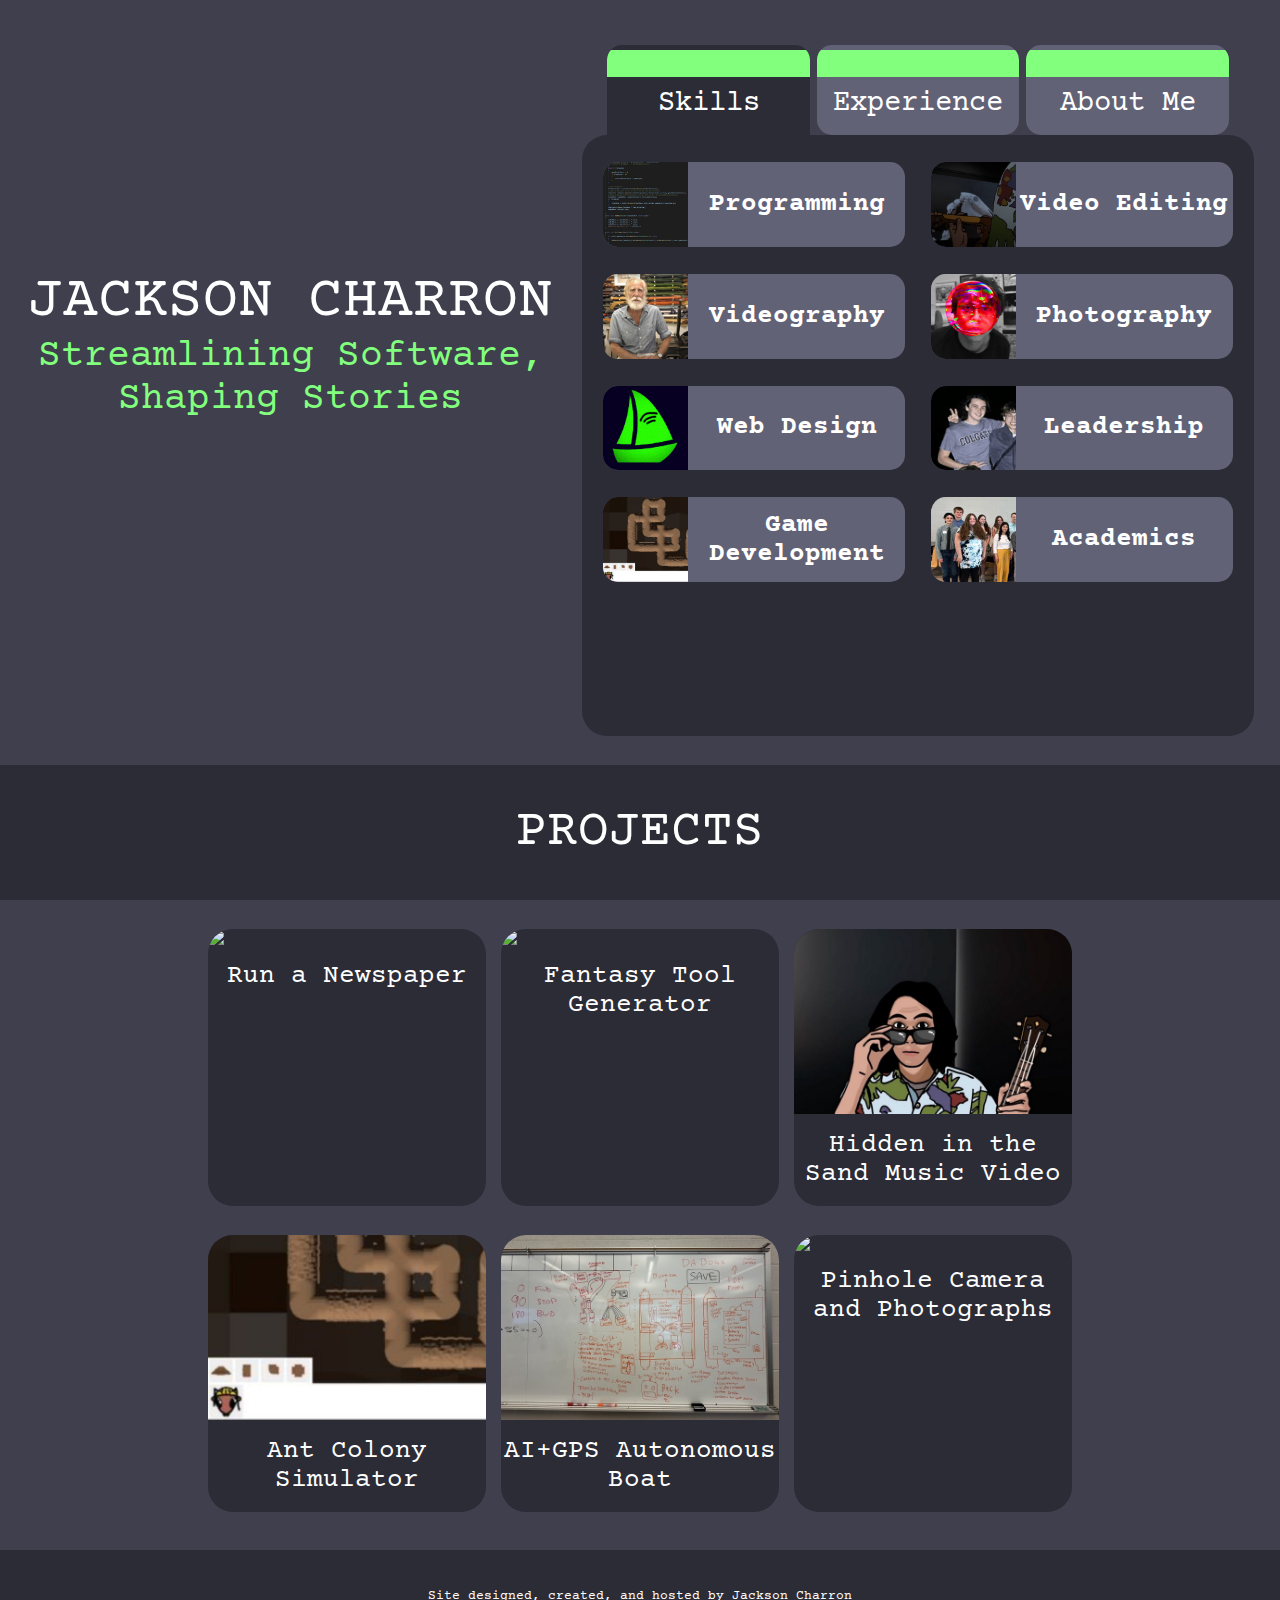
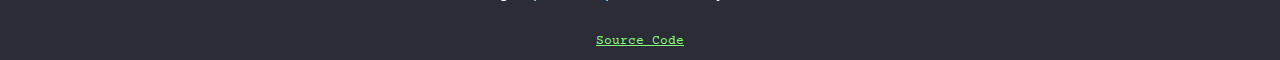
==== commit e84922fa: "added project image for AI Boat" ====
--- a/index.html
+++ b/index.html
@@ -219,7 +219,7 @@
 				<h2>Ant Colony Simulator</h2>
 			</div>
 			<div class="projectItem middle">
-				<img src="https://placehold.co/600x400">
+				<img src="images/autoBoatProject.jpg">
 				<h2>AI+GPS Autonomous Boat</h2>
 			</div>
 			<div class="projectItem right">
